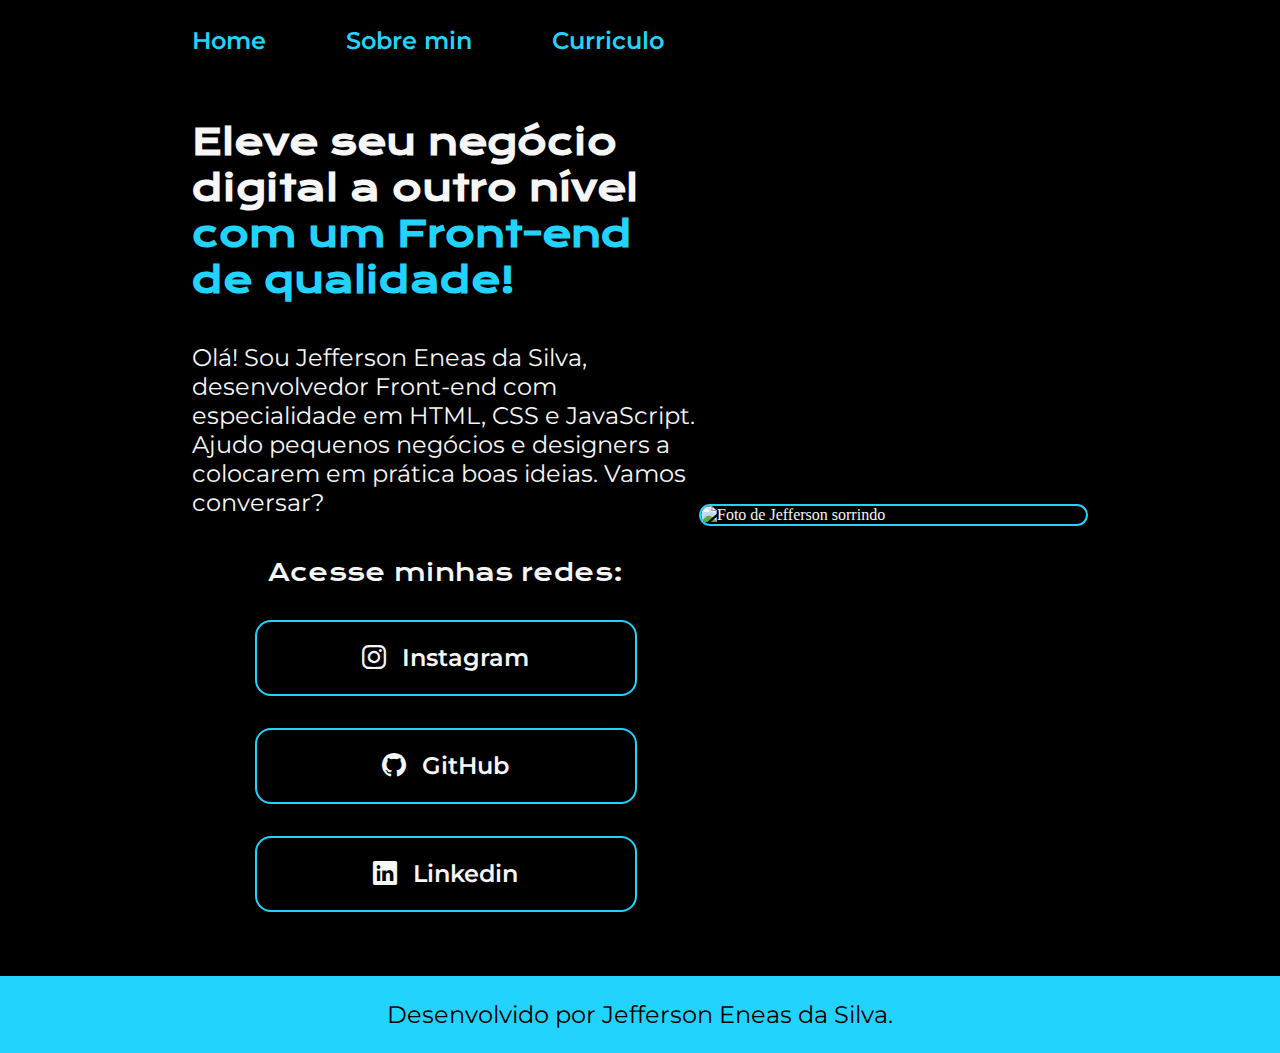
==== index.html @ 08cd2834 "parte-1-finalizado" ====
<!DOCTYPE html>
<html lang="pt-br">
<head>
    <meta charset="UTF-8">
    <meta http-equiv="X-UA-Compatible" content="IE=edge">
    <meta name="viewport" content="width=device-width, initial-scale=1.0">
    <title>Portifólio</title>
    <link rel="stylesheet" href="styles/style.css">
</head>
<body>
    <header class="cabecalho">
        <nav class="cabecalho__menu">
            <a class="cabecalho__menu__link" href="index.html">Home</a>
            <a class="cabecalho__menu__link" href="about.html">Sobre min</a>
            <a class="cabecalho__menu__link" href="curriculo.html">Curriculo</a>
        </nav>
    </header>
    <main class="apresentacao">
        <section class="apresentacao__conteudo">
            <h1 class="apresentacao__conteudo__titulo">Eleve seu negócio digital a outro nível <strong class="titulo-destaque">com um Front-end de qualidade!</strong></h1>
            <p class="apresentacao__conteudo__texto">Olá! Sou Jefferson Eneas da Silva, desenvolvedor Front-end com especialidade em <span>HTML, CSS e JavaScript. </span> Ajudo pequenos negócios e designers a colocarem em prática boas ideias. Vamos conversar?</p>
            <div class="apresentacao__links">
                <h2 class="apresentacao__links__subtitulo">Acesse minhas redes:</h2>
                <a class="apresentacao__links__link" target="_blank" href="https://www.instagram.com/jeff_eneas/?hl=pt-br"><i class="bi bi-instagram"></i>Instagram</a>
                <a class="apresentacao__links__link" target="_blank" href="https://github.com/jeffersoneneas"><i class="bi bi-github"></i> GitHub</a>
                <a class="apresentacao__links__link" target="_blank" href="https://www.linkedin.com/in/jefferson-eneas-621421250/"><i class="bi bi-linkedin"></i>Linkedin</a>
            </div>
        </section>
        <img class="apresentacao__foto" src="img/face-jefferson.jpeg" alt="Foto de Jefferson sorrindo">
    </main>
    <footer class="rodape">
        <p>Desenvolvido por Jefferson Eneas da Silva.</p>
    </footer>
</body>
</html>
---- styles/style.css ----
@import url('https://fonts.googleapis.com/css2?family=Krona+One&family=Montserrat:wght@400;600&display=swap');

@import url("https://cdn.jsdelivr.net/npm/bootstrap-icons@1.10.3/font/bootstrap-icons.css");

:root {
    --cor-primaria:#000000;
    --cor-secundaria:#f6f6f6;
    --cor-terciaria:#22d4fd;
    --cor-hover:#272727;

    --fonte-primaria:'Krona One',sans-serif;
    --font-secundaria:'Montserrat',sans-serif;
}

* {
    margin: 0;
    padding: 0;
}



body {
    box-sizing: border-box;
    background-color: var(--cor-primaria);
    color: var(--cor-secundaria);
}

.cabecalho {
    padding: 2% 0% 0% 15%;
}

.cabecalho__menu {
    display: flex;
    gap: 80px;
}

.cabecalho__menu__link {
    font-family: var(--font-secundaria);
    font-size: 24px;
    font-weight: 600;
    color: var(--cor-terciaria);
    text-decoration: none;
}

.apresentacao {
    padding: 5% 15%;
    display: flex;
    align-items: center;
    justify-content: space-between;
}

.apresentacao__foto {
    width: 467px;
    border: 2px solid var(--cor-terciaria);
    border-radius: 20px;
}

.apresentacao__conteudo {
    width: 615px;
    display: flex;
    flex-direction: column;
    gap: 40px;
}

.apresentacao__conteudo__titulo {
    font-size: 36px;
    font-family: var(--fonte-primaria);
}

.titulo-destaque {
    color: var(--cor-terciaria);
}

.apresentacao__conteudo__texto {
    font-size: 24px;
    font-family: var(--font-secundaria);
}

.apresentacao__links {
    display: flex;
    flex-direction: column;
    justify-content: space-between;
    align-items: center;
    gap: 32px;
}

.apresentacao__links__subtitulo {
    font-family: var(--fonte-primaria);
    font-weight: 400;
    font-size: 24px;
}

.apresentacao__links__link {
    display: flex;
    justify-content: center;
    gap: 16px;
    border: 2px solid var(--cor-terciaria);
    width: 378px;
    text-align: center;
    border-radius: 16px;
    font-size: 24px;
    font-weight: 600;
    padding: 21.5px 0;
    text-decoration: none;
    color: var(--cor-secundaria);
    font-family: var(--font-secundaria);
}

.apresentacao__links__link:hover {
    background-color: var(--cor-hover);
    color: var(--cor-terciaria);
    transition: 0.4s;
    padding: 3.5% 1%;
}

.rodape {
    color: var(--cor-primaria);
    background-color: var(--cor-terciaria);
    padding: 24px;
    text-align: center;
    font-family: var(--font-secundaria);
    font-size: 24px;
    font-weight: 400;
}

.apresentacao__conteudo__texto a {
    text-decoration: none;
    color: var(--cor-terciaria);
}
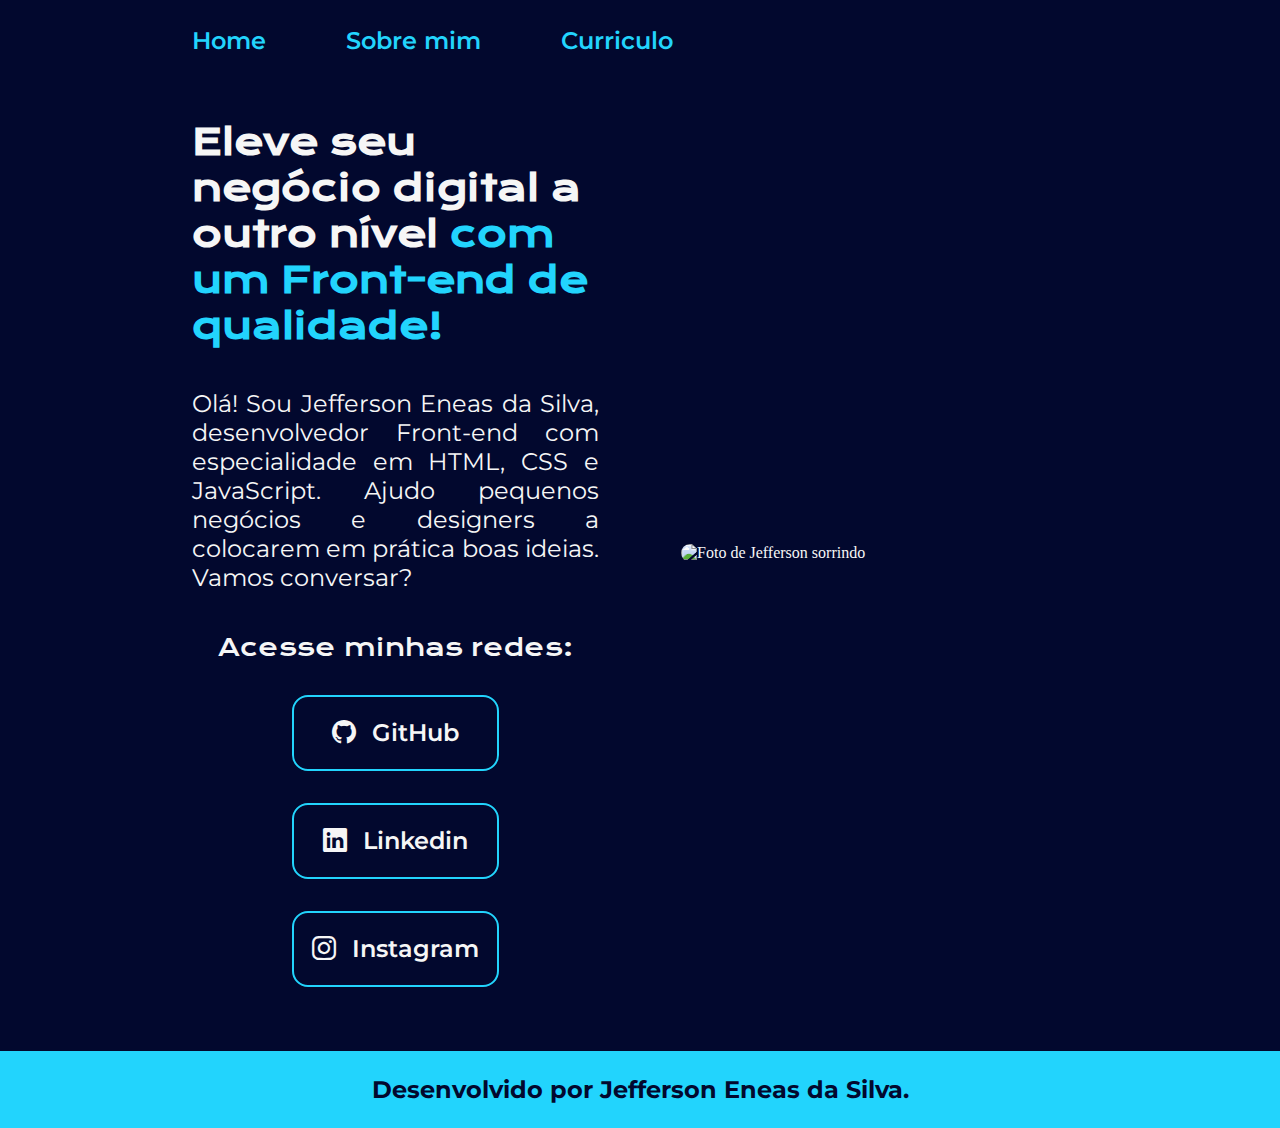
==== commit f2fa3660: "Update index.html" ====
--- a/index.html
+++ b/index.html
@@ -11,7 +11,7 @@
     <header class="cabecalho">
         <nav class="cabecalho__menu">
             <a class="cabecalho__menu__link" href="index.html">Home</a>
-            <a class="cabecalho__menu__link" href="about.html">Sobre min</a>
+            <a class="cabecalho__menu__link" href="about.html">Sobre mim</a>
             <a class="cabecalho__menu__link" href="curriculo.html">Curriculo</a>
         </nav>
     </header>
@@ -21,12 +21,12 @@
             <p class="apresentacao__conteudo__texto">Olá! Sou Jefferson Eneas da Silva, desenvolvedor Front-end com especialidade em <span>HTML, CSS e JavaScript. </span> Ajudo pequenos negócios e designers a colocarem em prática boas ideias. Vamos conversar?</p>
             <div class="apresentacao__links">
                 <h2 class="apresentacao__links__subtitulo">Acesse minhas redes:</h2>
-                <a class="apresentacao__links__link" target="_blank" href="https://www.instagram.com/jeff_eneas/?hl=pt-br"><i class="bi bi-instagram"></i>Instagram</a>
-                <a class="apresentacao__links__link" target="_blank" href="https://github.com/jeffersoneneas"><i class="bi bi-github"></i> GitHub</a>
-                <a class="apresentacao__links__link" target="_blank" href="https://www.linkedin.com/in/jefferson-eneas-621421250/"><i class="bi bi-linkedin"></i>Linkedin</a>
+                <a class="apresentacao__links__navegacao" target="_blank" href="https://github.com/jeffersoneneas"><i class="bi bi-github"></i> GitHub</a>
+                <a class="apresentacao__links__navegacao" target="_blank" href="https://www.linkedin.com/in/jefferson-eneas-621421250/"><i class="bi bi-linkedin"></i>Linkedin</a>
+                <a class="apresentacao__links__navegacao" target="_blank" href="https://www.instagram.com/jeff_eneas/?hl=pt-br"><i class="bi bi-instagram"></i>Instagram</a>
             </div>
         </section>
-        <img class="apresentacao__foto" src="img/face-jefferson.jpeg" alt="Foto de Jefferson sorrindo">
+        <img class="apresentacao__imagem" src="img/face-jefferson.jpeg" alt="Foto de Jefferson sorrindo">
     </main>
     <footer class="rodape">
         <p>Desenvolvido por Jefferson Eneas da Silva.</p>
--- a/styles/style.css
+++ b/styles/style.css
@@ -3,7 +3,7 @@
 @import url("https://cdn.jsdelivr.net/npm/bootstrap-icons@1.10.3/font/bootstrap-icons.css");
 
 :root {
-    --cor-primaria:#000000;
+    --cor-primaria:#02082e;
     --cor-secundaria:#f6f6f6;
     --cor-terciaria:#22d4fd;
     --cor-hover:#272727;
@@ -36,7 +36,7 @@
 
 .cabecalho__menu__link {
     font-family: var(--font-secundaria);
-    font-size: 24px;
+    font-size: 1.5rem;
     font-weight: 600;
     color: var(--cor-terciaria);
     text-decoration: none;
@@ -47,23 +47,18 @@
     display: flex;
     align-items: center;
     justify-content: space-between;
-}
-
-.apresentacao__foto {
-    width: 467px;
-    border: 2px solid var(--cor-terciaria);
-    border-radius: 20px;
+    gap: 5.13rem;
 }
 
 .apresentacao__conteudo {
-    width: 615px;
+    width: 50%;
     display: flex;
     flex-direction: column;
     gap: 40px;
 }
 
 .apresentacao__conteudo__titulo {
-    font-size: 36px;
+    font-size: 2.25rem;
     font-family: var(--fonte-primaria);
 }
 
@@ -72,8 +67,9 @@
 }
 
 .apresentacao__conteudo__texto {
-    font-size: 24px;
+    font-size: 1.5rem;
     font-family: var(--font-secundaria);
+    text-align: justify;
 }
 
 .apresentacao__links {
@@ -87,18 +83,18 @@
 .apresentacao__links__subtitulo {
     font-family: var(--fonte-primaria);
     font-weight: 400;
-    font-size: 24px;
+    font-size: 1.5rem;
 }
 
-.apresentacao__links__link {
+.apresentacao__links__navegacao {
     display: flex;
     justify-content: center;
     gap: 16px;
     border: 2px solid var(--cor-terciaria);
-    width: 378px;
+    width: 50%;
     text-align: center;
     border-radius: 16px;
-    font-size: 24px;
+    font-size: 1.5rem;
     font-weight: 600;
     padding: 21.5px 0;
     text-decoration: none;
@@ -106,11 +102,16 @@
     font-family: var(--font-secundaria);
 }
 
-.apresentacao__links__link:hover {
+.apresentacao__links__navegacao:hover {
     background-color: var(--cor-hover);
     color: var(--cor-terciaria);
     transition: 0.4s;
     padding: 3.5% 1%;
+}
+
+.apresentacao__imagem {
+    width: 50%;
+    border-radius: 20px;
 }
 
 .rodape {
@@ -119,11 +120,36 @@
     padding: 24px;
     text-align: center;
     font-family: var(--font-secundaria);
-    font-size: 24px;
-    font-weight: 400;
+    font-size: 1.5rem;
+    font-weight: bold;
 }
 
 .apresentacao__conteudo__texto a {
     text-decoration: none;
     color: var(--cor-terciaria);
+}
+
+@media (max-width: 1240px) {
+
+    .cabecalho {
+        padding: 10%;
+    }
+
+    .cabecalho__menu {
+        justify-content: center;
+    }
+
+    .apresentacao {
+        flex-direction: column-reverse;
+        padding: 5%;
+    }
+
+    .apresentacao__conteudo {
+        width: auto;
+    }
+
+    .rodape {
+        font-size: 1rem;
+        font-weight: bold;
+    }
 }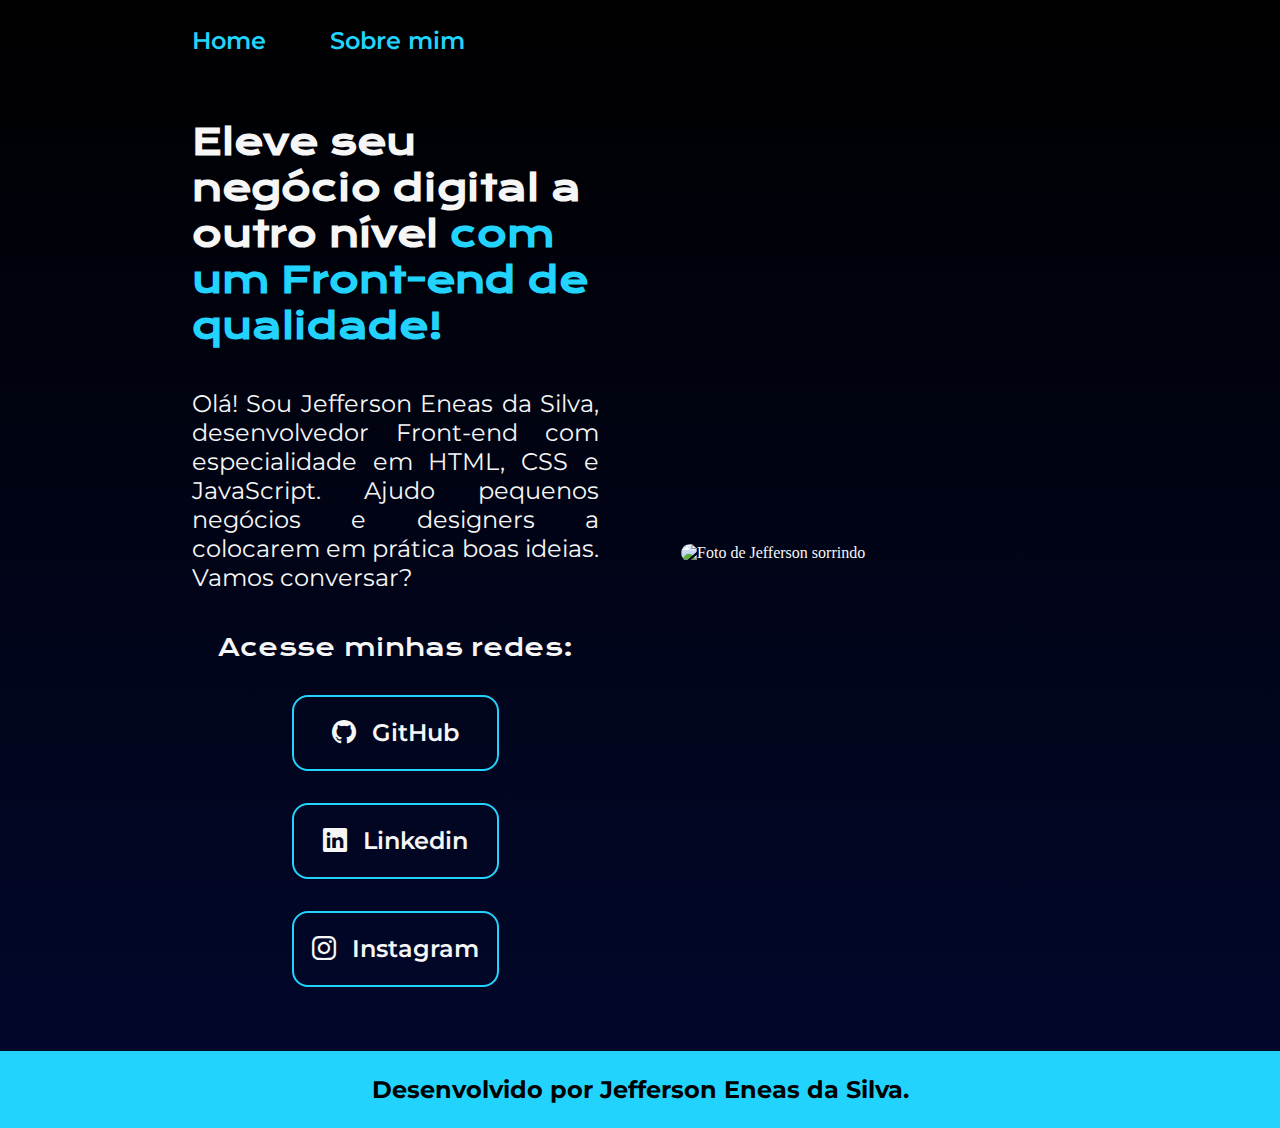
==== commit ca19a7af: "Update index.html" ====
--- a/index.html
+++ b/index.html
@@ -4,7 +4,7 @@
     <meta charset="UTF-8">
     <meta http-equiv="X-UA-Compatible" content="IE=edge">
     <meta name="viewport" content="width=device-width, initial-scale=1.0">
-    <title>Portifólio</title>
+    <title>Portfólio</title>
     <link rel="stylesheet" href="styles/style.css">
 </head>
 <body>
@@ -12,7 +12,7 @@
         <nav class="cabecalho__menu">
             <a class="cabecalho__menu__link" href="index.html">Home</a>
             <a class="cabecalho__menu__link" href="about.html">Sobre mim</a>
-            <a class="cabecalho__menu__link" href="curriculo.html">Curriculo</a>
+            <!-- <a class="cabecalho__menu__link" href="curriculo.html">Curriculo</a> -->
         </nav>
     </header>
     <main class="apresentacao">
--- a/styles/style.css
+++ b/styles/style.css
@@ -3,7 +3,8 @@
 @import url("https://cdn.jsdelivr.net/npm/bootstrap-icons@1.10.3/font/bootstrap-icons.css");
 
 :root {
-    --cor-primaria:#02082e;
+    --cor-primaria:linear-gradient(#000, #02082e);
+    --cor-secundaria-font:#000;
     --cor-secundaria:#f6f6f6;
     --cor-terciaria:#22d4fd;
     --cor-hover:#272727;
@@ -20,8 +21,9 @@
 
 
 body {
+    background-image: var(--cor-primaria);
     box-sizing: border-box;
-    background-color: var(--cor-primaria);
+    /* background-color: var(--cor-primaria); */
     color: var(--cor-secundaria);
 }
 
@@ -31,7 +33,7 @@
 
 .cabecalho__menu {
     display: flex;
-    gap: 80px;
+    gap: 4rem;
 }
 
 .cabecalho__menu__link {
@@ -106,7 +108,6 @@
     background-color: var(--cor-hover);
     color: var(--cor-terciaria);
     transition: 0.4s;
-    padding: 3.5% 1%;
 }
 
 .apresentacao__imagem {
@@ -115,13 +116,14 @@
 }
 
 .rodape {
-    color: var(--cor-primaria);
+    color: var(--cor-secundaria-font);
     background-color: var(--cor-terciaria);
     padding: 24px;
     text-align: center;
     font-family: var(--font-secundaria);
     font-size: 1.5rem;
     font-weight: bold;
+    width: auto;
 }
 
 .apresentacao__conteudo__texto a {
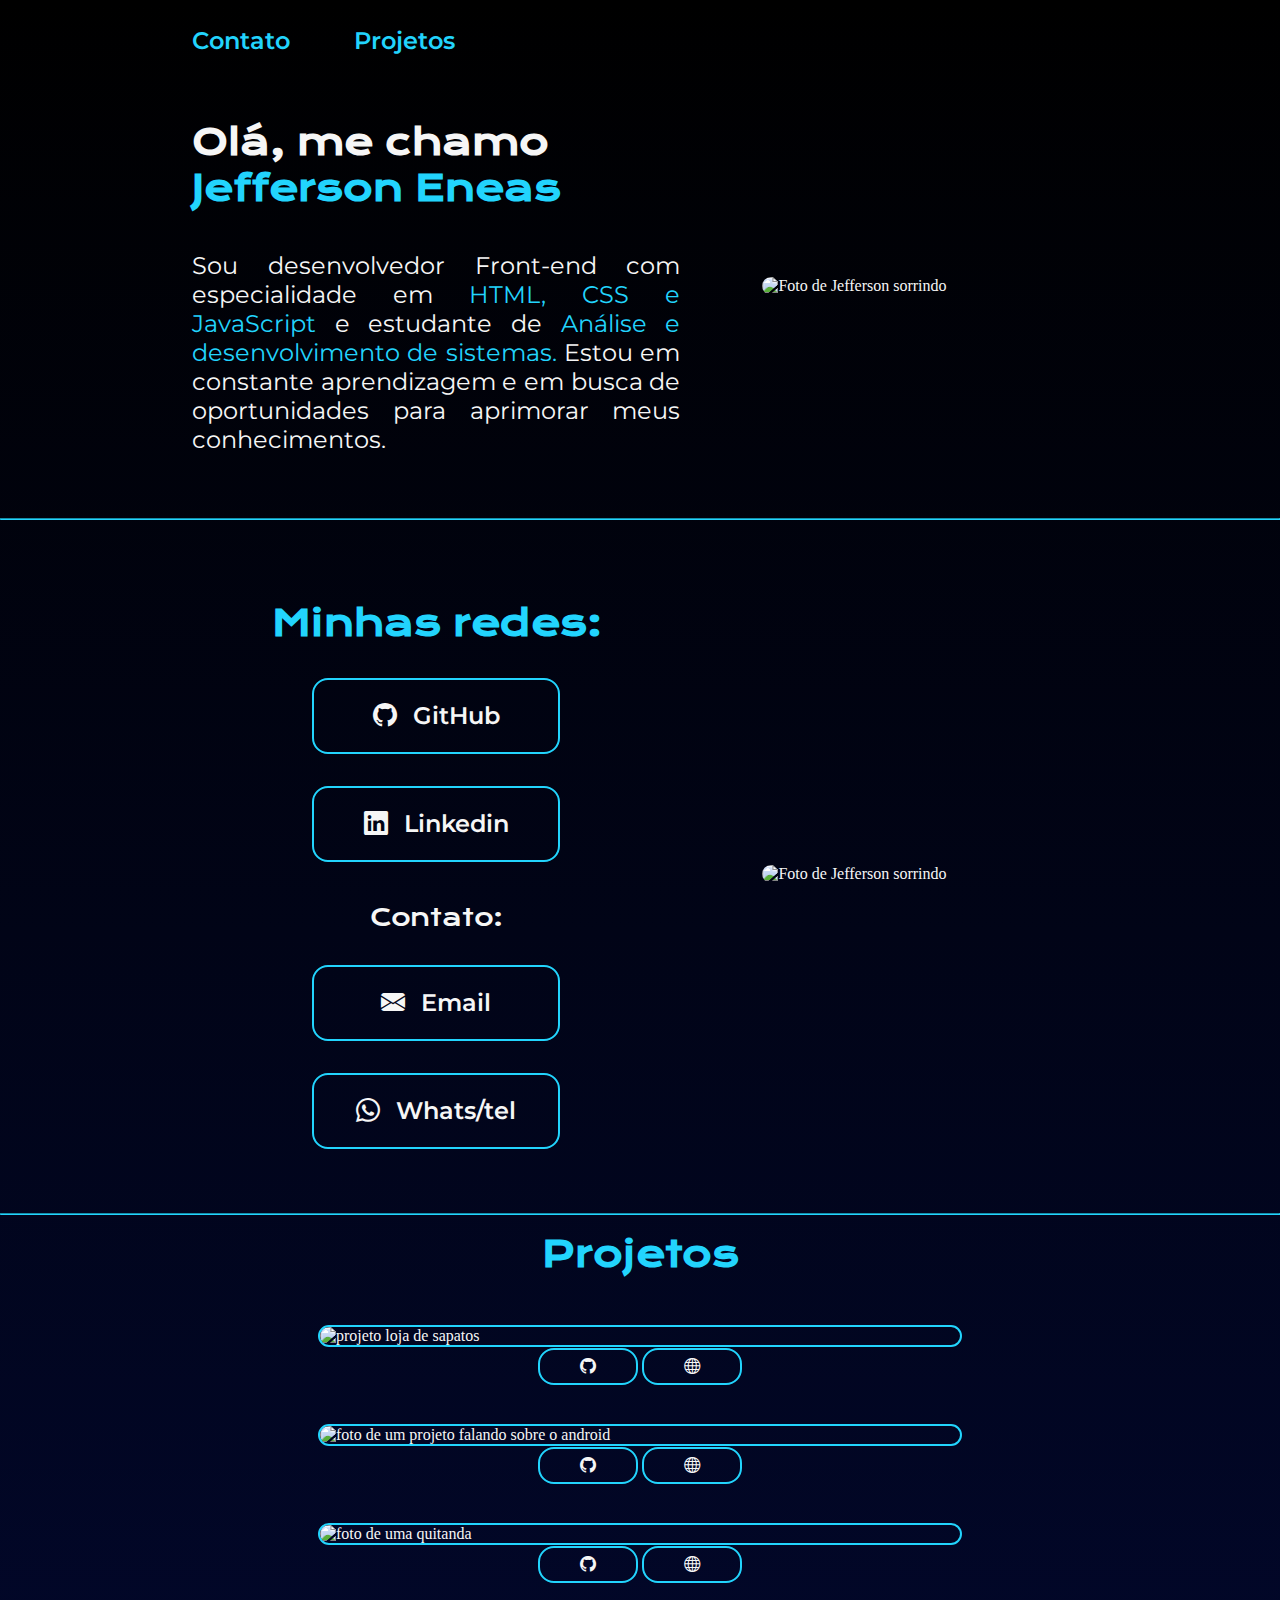
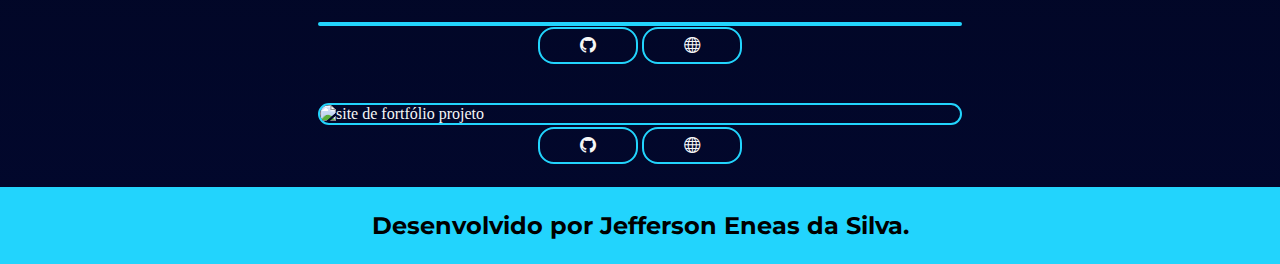
==== commit 270374f1: "botao-para-ir-ao-topo" ====
--- a/index.html
+++ b/index.html
@@ -1,35 +1,112 @@
 <!DOCTYPE html>
 <html lang="pt-br">
+
 <head>
     <meta charset="UTF-8">
     <meta http-equiv="X-UA-Compatible" content="IE=edge">
     <meta name="viewport" content="width=device-width, initial-scale=1.0">
     <title>Portfólio</title>
     <link rel="stylesheet" href="styles/style.css">
+    <script>
+
+    </script>
 </head>
+
 <body>
     <header class="cabecalho">
         <nav class="cabecalho__menu">
-            <a class="cabecalho__menu__link" href="index.html">Home</a>
-            <a class="cabecalho__menu__link" href="about.html">Sobre mim</a>
-            <!-- <a class="cabecalho__menu__link" href="curriculo.html">Curriculo</a> -->
+            <a class="cabecalho__menu__link" href="#contato"">Contato</a>
+            <a class=" cabecalho__menu__link" href="#projetos">Projetos</a>
         </nav>
     </header>
-    <main class="apresentacao">
+    <div class="banner apresentacao">
         <section class="apresentacao__conteudo">
-            <h1 class="apresentacao__conteudo__titulo">Eleve seu negócio digital a outro nível <strong class="titulo-destaque">com um Front-end de qualidade!</strong></h1>
-            <p class="apresentacao__conteudo__texto">Olá! Sou Jefferson Eneas da Silva, desenvolvedor Front-end com especialidade em <span>HTML, CSS e JavaScript. </span> Ajudo pequenos negócios e designers a colocarem em prática boas ideias. Vamos conversar?</p>
+            <h1 class="apresentacao__conteudo__titulo">Olá, me chamo<strong class="titulo-destaque"> Jefferson
+                    Eneas</strong></h1>
+            <p class="apresentacao__conteudo__texto"><strong class="titulo-destaque"></strong>Sou desenvolvedor
+                Front-end com
+                especialidade em <span class="titulo-destaque">HTML, CSS e JavaScript</span> e estudante de <span
+                    class="titulo-destaque">Análise e desenvolvimento de sistemas. </span>Estou em constante
+                aprendizagem e em busca de oportunidades para aprimorar meus conhecimentos.</p>
+        </section>
+        <img class="apresentacao__imagem" src="img/avatar.png" alt="Foto de Jefferson sorrindo">
+    </div>
+    <hr>
+    <main class="apresentacao" id="contato">
+        <section class="apresentacao__conteudo">
+
             <div class="apresentacao__links">
-                <h2 class="apresentacao__links__subtitulo">Acesse minhas redes:</h2>
-                <a class="apresentacao__links__navegacao" target="_blank" href="https://github.com/jeffersoneneas"><i class="bi bi-github"></i> GitHub</a>
-                <a class="apresentacao__links__navegacao" target="_blank" href="https://www.linkedin.com/in/jefferson-eneas-621421250/"><i class="bi bi-linkedin"></i>Linkedin</a>
-                <a class="apresentacao__links__navegacao" target="_blank" href="https://www.instagram.com/jeff_eneas/?hl=pt-br"><i class="bi bi-instagram"></i>Instagram</a>
+                <h1 class="apresentacao__conteudo__titulo"><strong class="titulo-destaque">Minhas redes:</strong></h1>
+                <a class="apresentacao__links__navegacao" target="_blank" href="https://github.com/jeffersoneneas"><i
+                        class="bi bi-github"></i> GitHub</a>
+                <a class="apresentacao__links__navegacao" target="_blank"
+                    href="https://www.linkedin.com/in/jefferson-eneas-da-silva-621421250/"><i
+                        class="bi bi-linkedin"></i>Linkedin</a>
+            </div>
+            <div class="apresentacao__links">
+                <h2 class="apresentacao__links__subtitulo">Contato:</h2>
+                <a class="apresentacao__links__navegacao" target="_blank" href="mailto:jeffersoneneassilva@gmail.com"><i
+                        class="bi bi-envelope-fill"></i> Email</a>
+                <a class="apresentacao__links__navegacao" target="_blank" href="https://wa.me/27997532888"><i
+                        class="bi bi-whatsapp"></i>Whats/tel</a>
             </div>
         </section>
         <img class="apresentacao__imagem" src="img/face-jefferson.jpeg" alt="Foto de Jefferson sorrindo">
     </main>
+    <hr id="projetos">
+    <article class="projetos">
+        <h1 class="apresentacao__conteudo__titulo titulo-destaque">Projetos</h1>
+
+        <img class="apresentacao__imagem projetos__img" src="img/loja de sapatos.png" alt="projeto loja de sapatos">
+        <div>
+            <a class="botao__projetos" target="_blank"
+                href="https://github.com/jeffersoneneas/loja-virtual-bootstrap5"><i class="bi bi-github""></i></a>
+            <a class=" botao__projetos" target="_blank"
+                    href="https://jeffersoneneas.github.io/loja-virtual-bootstrap5/"><i class="bi bi-globe"></i></a>
+        </div>
+
+        <img class="apresentacao__imagem projetos__img" src="img/projeto-android.png"
+            alt="foto de um projeto falando sobre o android">
+        <div>
+            <a class="botao__projetos" target="_blank" href="https://github.com/jeffersoneneas/projeto-android"><i
+                    class="bi bi-github"></i></a>
+            <a class="botao__projetos" target="_blank" href="https://jeffersoneneas.github.io/projeto-android/"><i
+                    class="bi bi-globe"></i></a>
+        </div>
+
+        <img class="apresentacao__imagem projetos__img" src="img/quitando-projeto.png" alt="foto de uma quitanda">
+        <div>
+            <a class="botao__projetos" target="_blank"
+                href="https://github.com/jeffersoneneas/Quitanda-Online-Bootstrap5"><i class="bi bi-github"></i></a>
+            <a class="botao__projetos" target="_blank"
+                href="https://jeffersoneneas.github.io/Quitanda-Online-Bootstrap5/"><i class="bi bi-globe"></i></a>
+        </div>
+
+        <img class="apresentacao__imagem projetos__img" src="img/projeto-nerdbooks.png" alt="">
+        <div>
+            <a class="botao__projetos" target="_blank" href="https://github.com/jeffersoneneas/nerd-book"><i
+                    class="bi bi-github"></i></a>
+            <a class="botao__projetos" target="_blank" href="https://nerd-book.vercel.app/"><i
+                    class="bi bi-globe"></i></a>
+        </div>
+
+        <img class="apresentacao__imagem projetos__img" src="img/portfolio-projeto.png" alt="site de fortfólio projeto">
+        <div>
+            <a class="botao__projetos" target="_blank" href="https://github.com/jeffersoneneas/projeto-portfolio"><i
+                    class="bi bi-github"></i></a>
+            <a class="botao__projetos" target="_blank" href="https://jeffersoneneas.github.io/projeto-portfolio/"><i
+                    class="bi bi-globe"></i></a>
+        </div>
+
+    </article>
+
+    <button id="btn-topo" title="Voltar ao topo"><i class="bi bi-arrow-bar-up"></i></button>
+
     <footer class="rodape">
         <p>Desenvolvido por Jefferson Eneas da Silva.</p>
     </footer>
+
+    <script src="main.js"></script>
 </body>
-</html>
+
+</html>--- a/styles/style.css
+++ b/styles/style.css
@@ -3,14 +3,14 @@
 @import url("https://cdn.jsdelivr.net/npm/bootstrap-icons@1.10.3/font/bootstrap-icons.css");
 
 :root {
-    --cor-primaria:linear-gradient(#000, #02082e);
-    --cor-secundaria-font:#000;
-    --cor-secundaria:#f6f6f6;
-    --cor-terciaria:#22d4fd;
-    --cor-hover:#272727;
-
-    --fonte-primaria:'Krona One',sans-serif;
-    --font-secundaria:'Montserrat',sans-serif;
+    --cor-primaria: linear-gradient(#000, #02082e);
+    --cor-secundaria-font: #000;
+    --cor-secundaria: #f6f6f6;
+    --cor-terciaria: #22d4fd;
+    --cor-hover: #272727;
+
+    --fonte-primaria: 'Krona One', sans-serif;
+    --font-secundaria: 'Montserrat', sans-serif;
 }
 
 * {
@@ -44,6 +44,11 @@
     text-decoration: none;
 }
 
+.cabecalho__menu__link:hover {
+    color: var(--cor-secundaria);
+    transition: 0.4s;
+}
+
 .apresentacao {
     padding: 5% 15%;
     display: flex;
@@ -53,7 +58,7 @@
 }
 
 .apresentacao__conteudo {
-    width: 50%;
+    width: 60%;
     display: flex;
     flex-direction: column;
     gap: 40px;
@@ -111,7 +116,7 @@
 }
 
 .apresentacao__imagem {
-    width: 50%;
+    width: 40%;
     border-radius: 20px;
 }
 
@@ -124,6 +129,7 @@
     font-size: 1.5rem;
     font-weight: bold;
     width: auto;
+    margin-top: 2rem;
 }
 
 .apresentacao__conteudo__texto a {
@@ -131,7 +137,59 @@
     color: var(--cor-terciaria);
 }
 
+hr {
+    border-color: var(--cor-terciaria);
+    margin-bottom: 1rem;
+}
+
+.projetos {
+    display: flex;
+    align-items: center;
+    justify-content: space-around;
+    flex-direction: column;
+}
+
+#projetos {
+    transition: 0.4s;
+}
+
+.projetos__img {
+    margin-top: 3rem;
+    margin-bottom: .7rem;
+    width: 50%;
+    border: 2px solid var(--cor-terciaria);
+}
+
+.botao__projetos {
+    flex-direction: row;
+    border: 2px solid var(--cor-terciaria);
+    border-radius: 16px;
+    color: var(--cor-secundaria);
+    padding: .5rem 2.5rem;
+    text-decoration: none;
+}
+
+.botao__projetos:hover {
+    background-color: var(--cor-hover);
+    color: var(--cor-terciaria);
+    transition: 0.4s;
+}
+
+#btn-topo {
+    font-size: 2rem;
+    background-color: transparent;
+    position: fixed;
+    border: 2px solid var(--cor-secundaria);
+    bottom: 20px;
+    right: 20px;
+    display: none;
+    border-radius: 16px;
+    text-decoration: none;
+    color: var(--cor-secundaria);
+}
+
 @media (max-width: 1240px) {
+
 
     .cabecalho {
         padding: 10%;
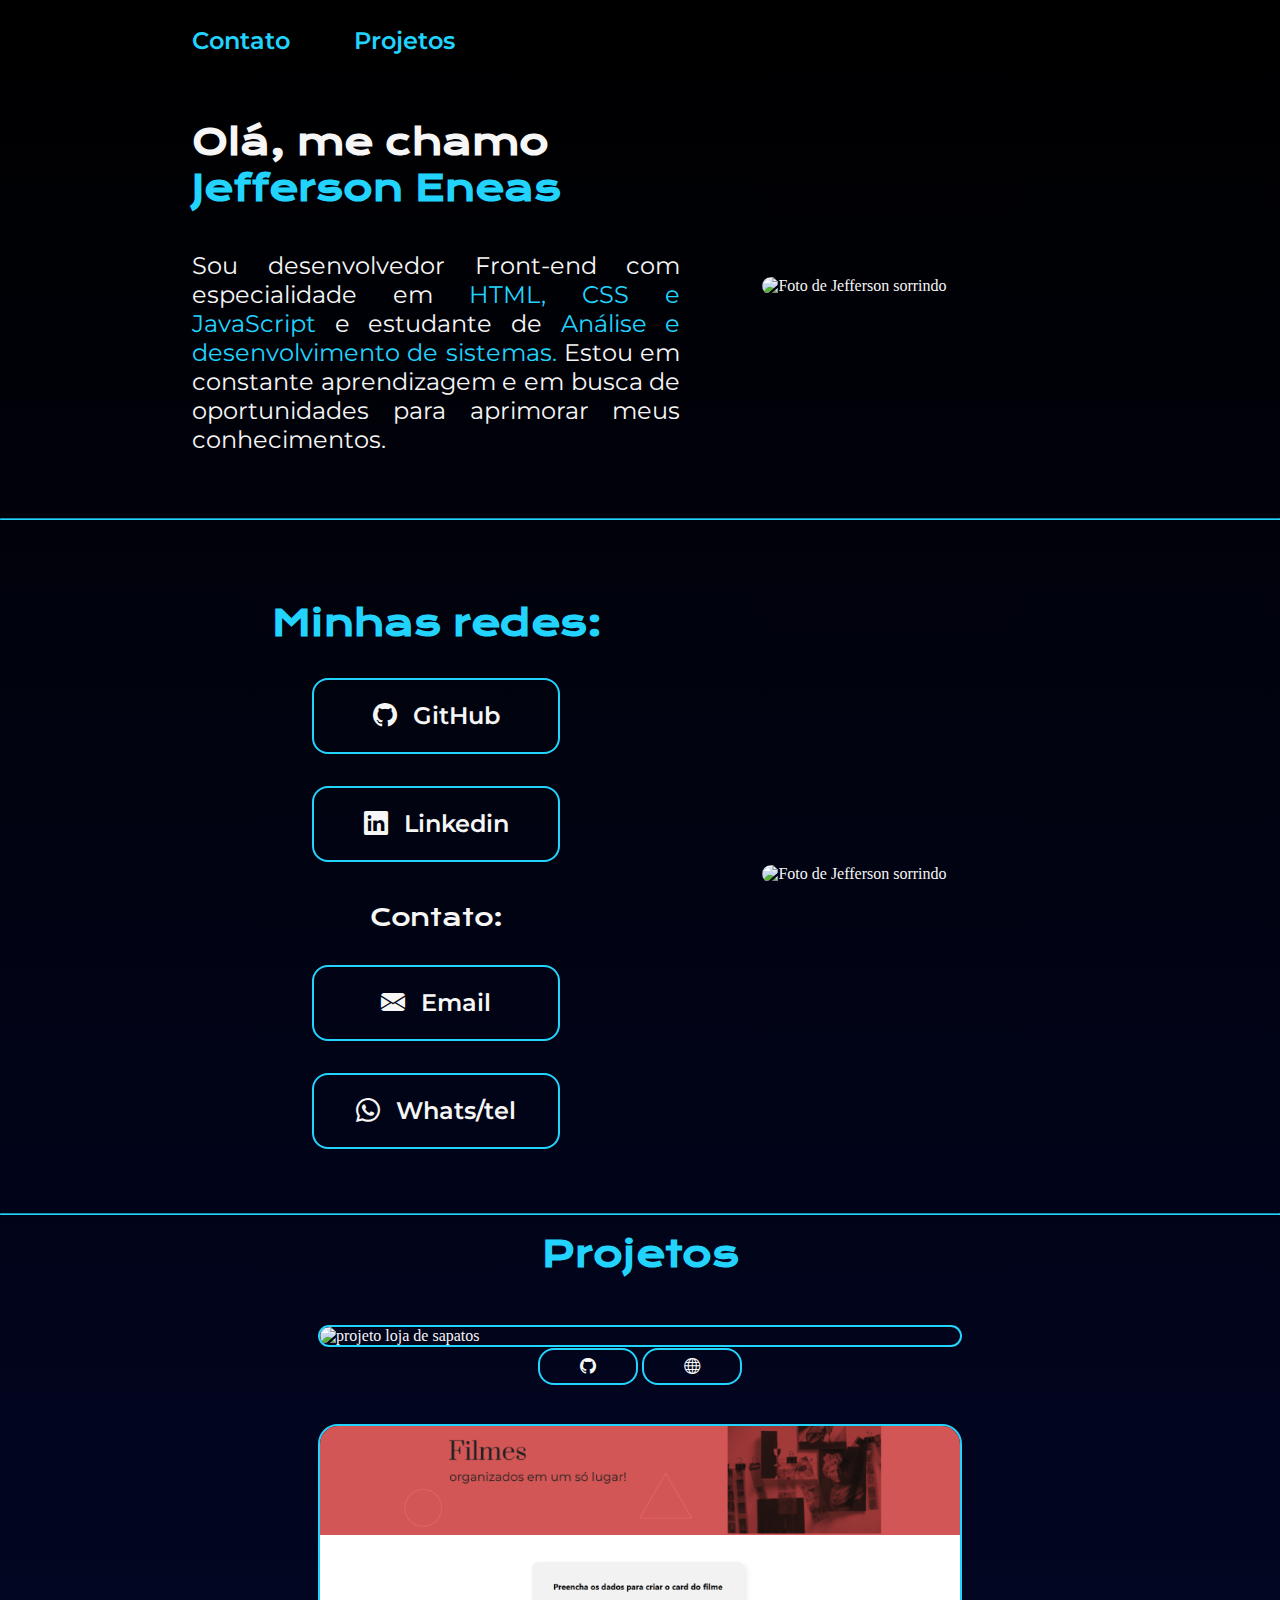
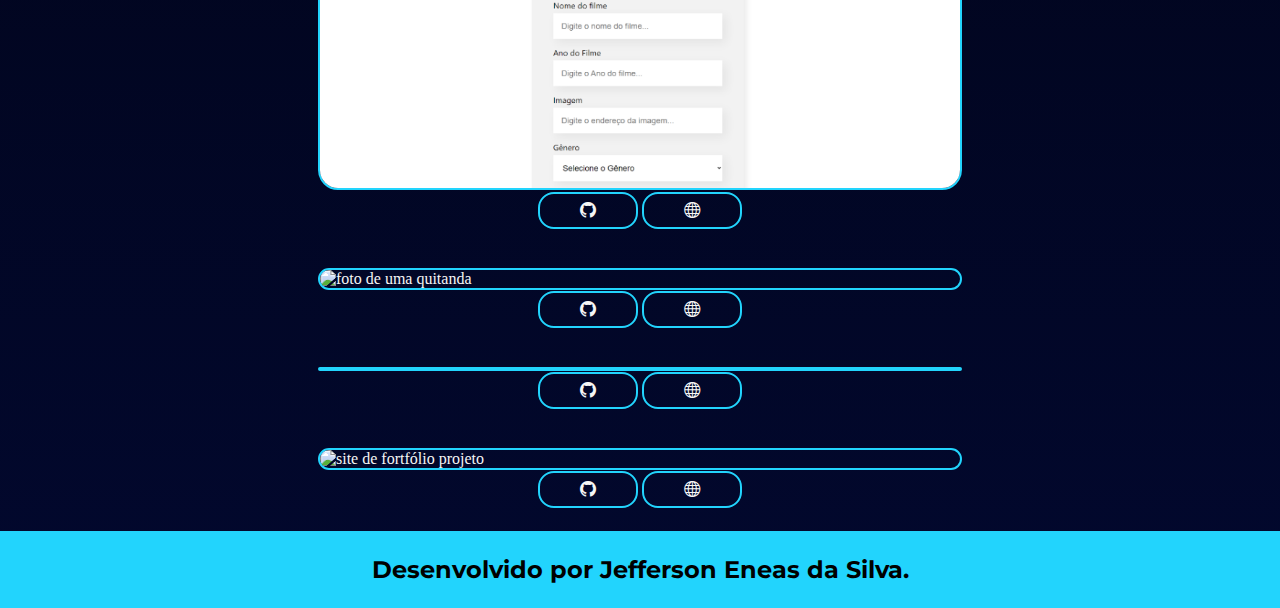
==== commit 114f2948: "alteracao-no-projeto-2-para-organograma-de-filmes" ====
--- a/index.html
+++ b/index.html
@@ -7,9 +7,7 @@
     <meta name="viewport" content="width=device-width, initial-scale=1.0">
     <title>Portfólio</title>
     <link rel="stylesheet" href="styles/style.css">
-    <script>
-
-    </script>
+    <link rel="shortcut icon" href="img/assets/favicon.ico" type="image/x-icon">
 </head>
 
 <body>
@@ -65,12 +63,12 @@
                     href="https://jeffersoneneas.github.io/loja-virtual-bootstrap5/"><i class="bi bi-globe"></i></a>
         </div>
 
-        <img class="apresentacao__imagem projetos__img" src="img/projeto-android.png"
-            alt="foto de um projeto falando sobre o android">
+        <img class="apresentacao__imagem projetos__img" src="img/organo-filmes.png"
+            alt="foto de um projeto de organograma de filmes">
         <div>
-            <a class="botao__projetos" target="_blank" href="https://github.com/jeffersoneneas/projeto-android"><i
-                    class="bi bi-github"></i></a>
-            <a class="botao__projetos" target="_blank" href="https://jeffersoneneas.github.io/projeto-android/"><i
+            <a class="botao__projetos" target="_blank"
+                href="https://github.com/jeffersoneneas/projeto-site-organograma"><i class="bi bi-github"></i></a>
+            <a class="botao__projetos" target="_blank" href="https://projeto-site-organograma.vercel.app/"><i
                     class="bi bi-globe"></i></a>
         </div>
 
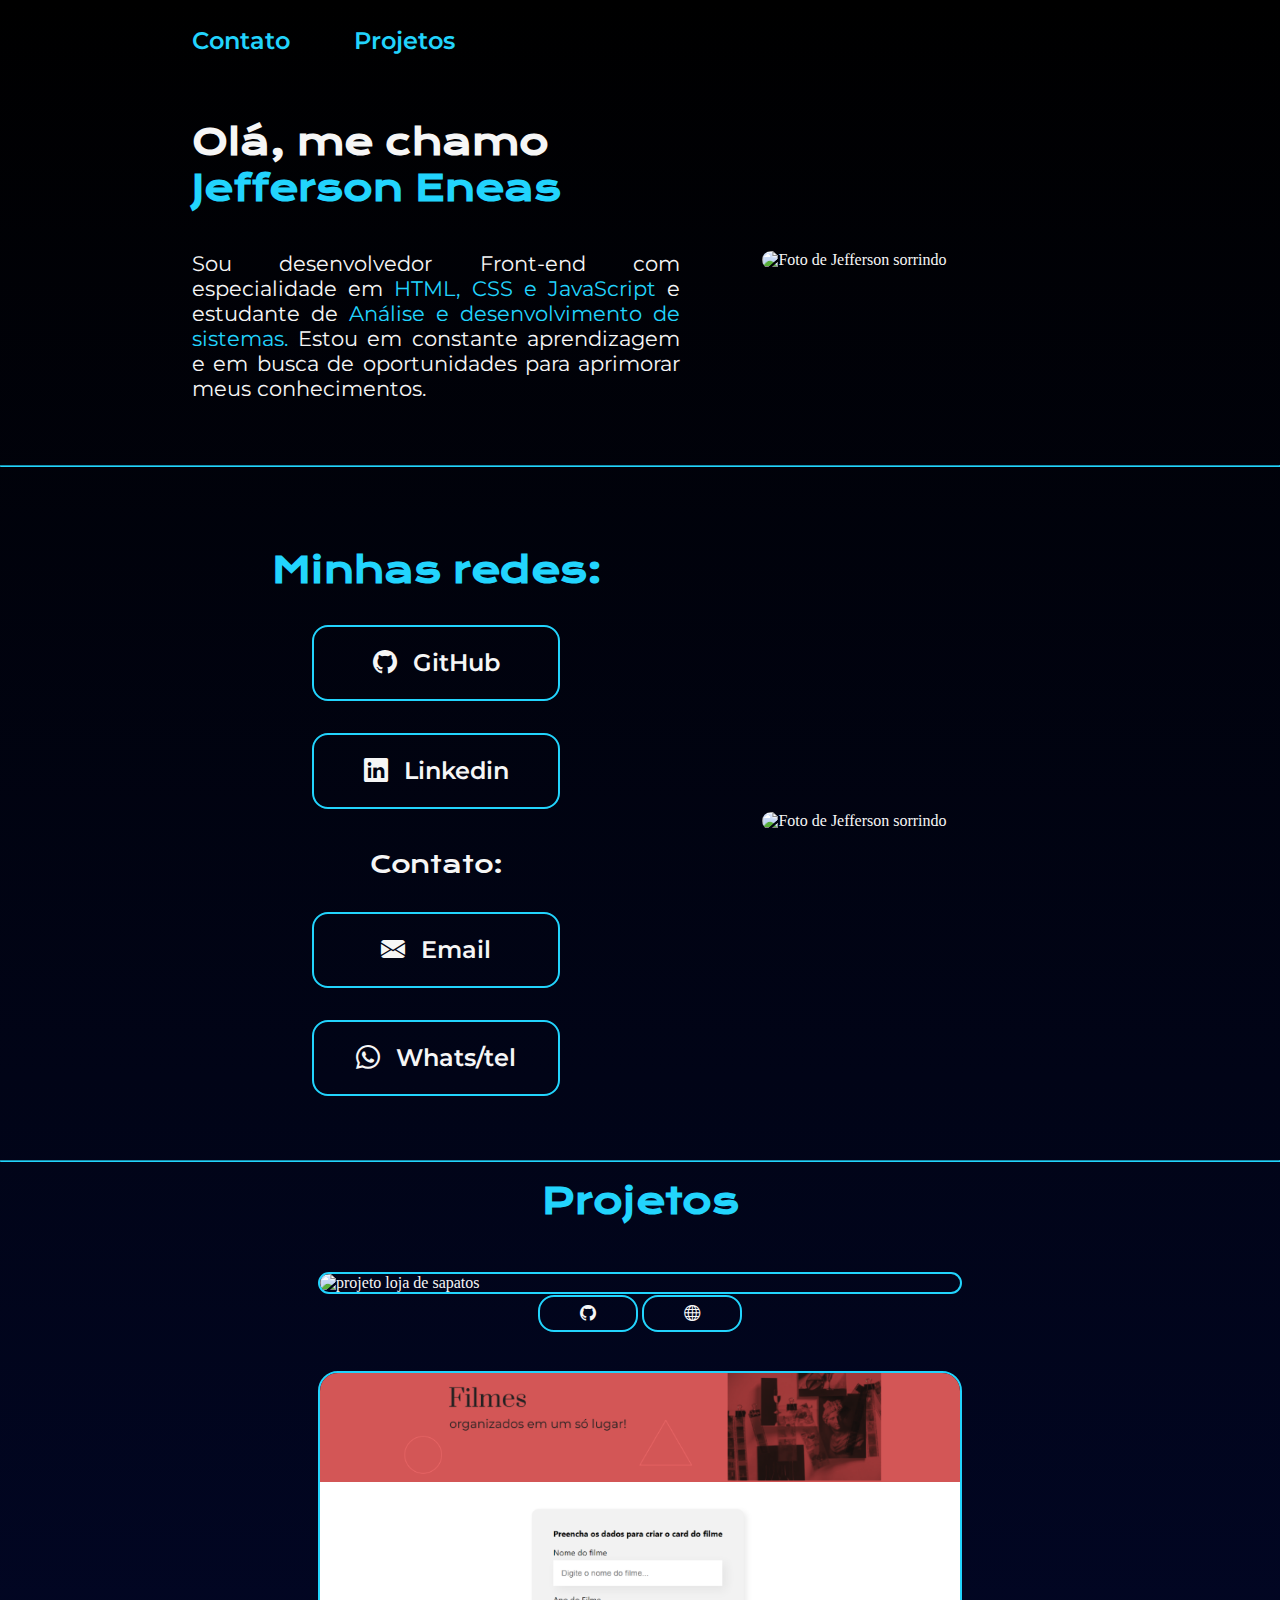
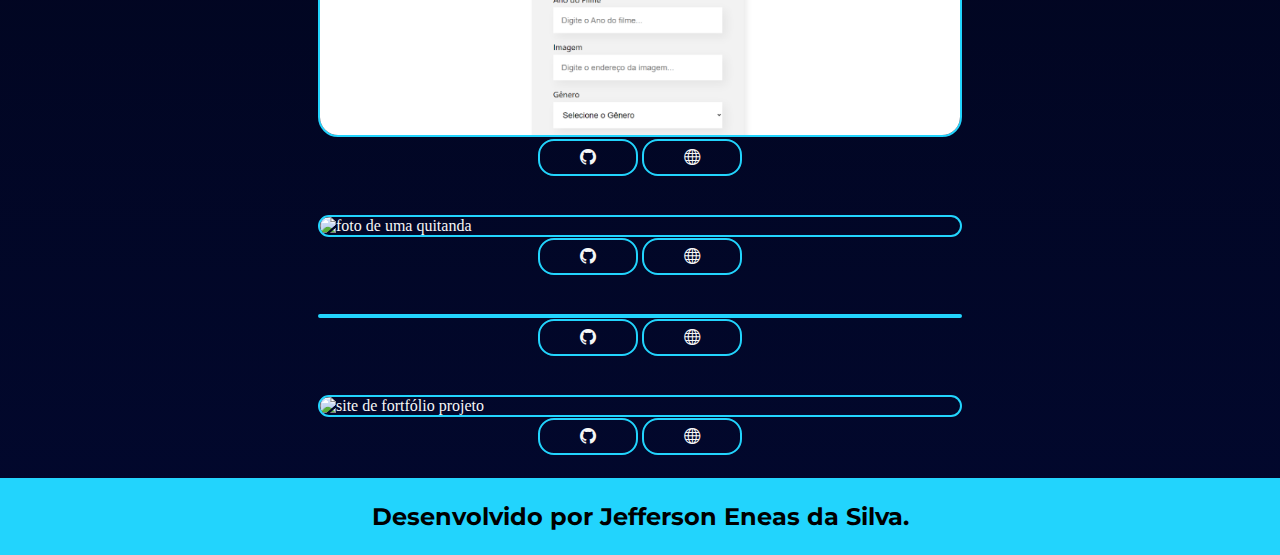
==== commit 01064d4c: "alteração na fonte" ====
--- a/index.html
+++ b/index.html
@@ -19,12 +19,12 @@
     </header>
     <div class="banner apresentacao">
         <section class="apresentacao__conteudo">
-            <h1 class="apresentacao__conteudo__titulo">Olá, me chamo<strong class="titulo-destaque"> Jefferson
-                    Eneas</strong></h1>
+            <h1 class="apresentacao__conteudo__titulo">
+                Olá, me chamo<strong class="titulo-destaque"> Jefferson Eneas</strong>
+            </h1>
             <p class="apresentacao__conteudo__texto"><strong class="titulo-destaque"></strong>Sou desenvolvedor
-                Front-end com
-                especialidade em <span class="titulo-destaque">HTML, CSS e JavaScript</span> e estudante de <span
-                    class="titulo-destaque">Análise e desenvolvimento de sistemas. </span>Estou em constante
+                Front-end com especialidade em <span class="titulo-destaque">HTML, CSS e JavaScript</span> e estudante
+                de <span class="titulo-destaque">Análise e desenvolvimento de sistemas. </span>Estou em constante
                 aprendizagem e em busca de oportunidades para aprimorar meus conhecimentos.</p>
         </section>
         <img class="apresentacao__imagem" src="img/avatar.png" alt="Foto de Jefferson sorrindo">
--- a/styles/style.css
+++ b/styles/style.css
@@ -74,7 +74,7 @@
 }
 
 .apresentacao__conteudo__texto {
-    font-size: 1.5rem;
+    font-size: 1.3rem;
     font-family: var(--font-secundaria);
     text-align: justify;
 }
